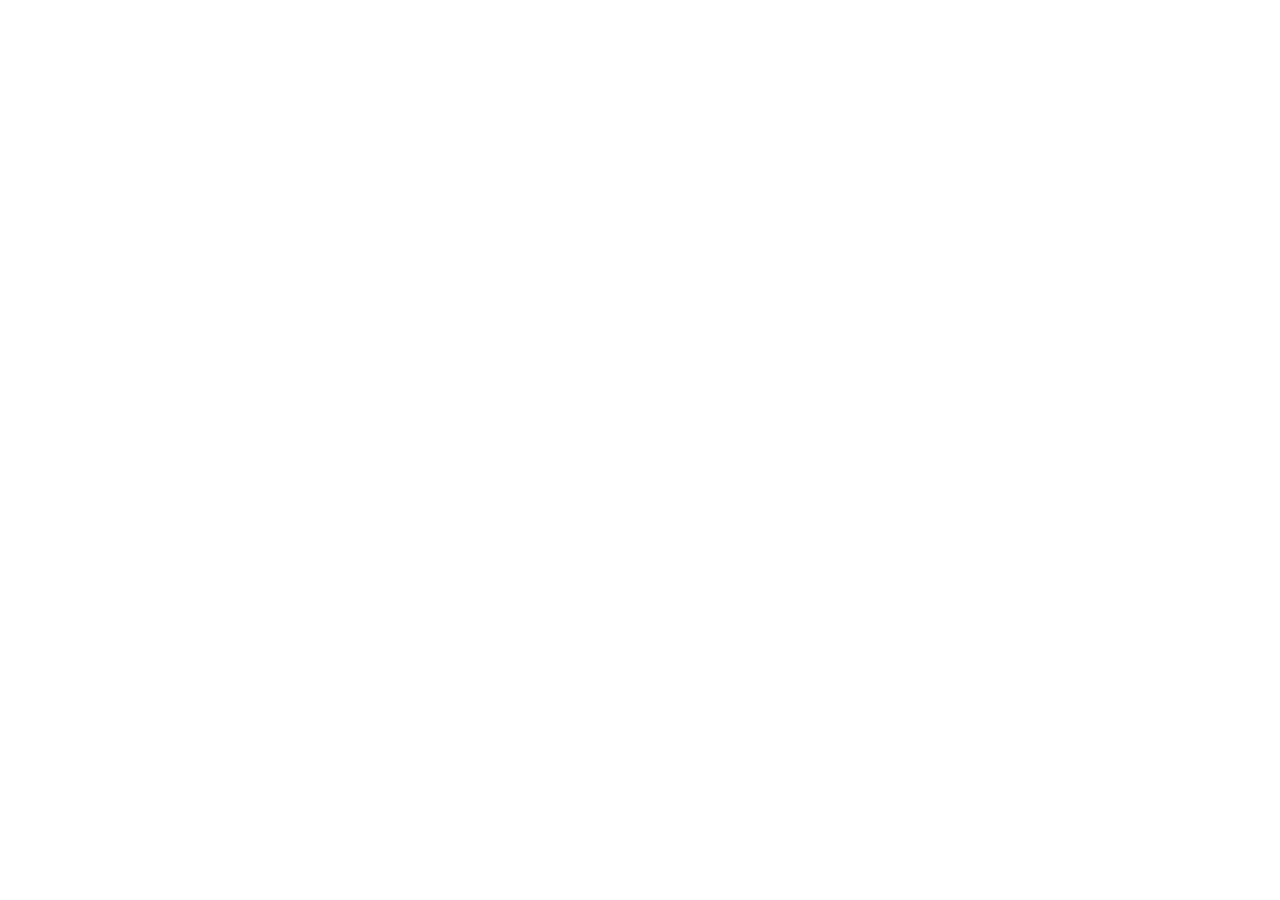
==== admin/index.html @ b475739a "Reflecting Journeys website" ====
<!DOCTYPE html>
<html lang="en">
<head>
  <meta charset="UTF-8" />
  <meta name="viewport" content="width=device-width, initial-scale=1.0" />
  <meta name="robots" content="noindex" />
  <title>Site Admin — Reflecting Journeys</title>
</head>
<body>
  <!-- Decap CMS renders the full admin UI here -->
  <script src="https://unpkg.com/decap-cms@3.17.3/dist/decap-cms.js"></script>
</body>
</html>
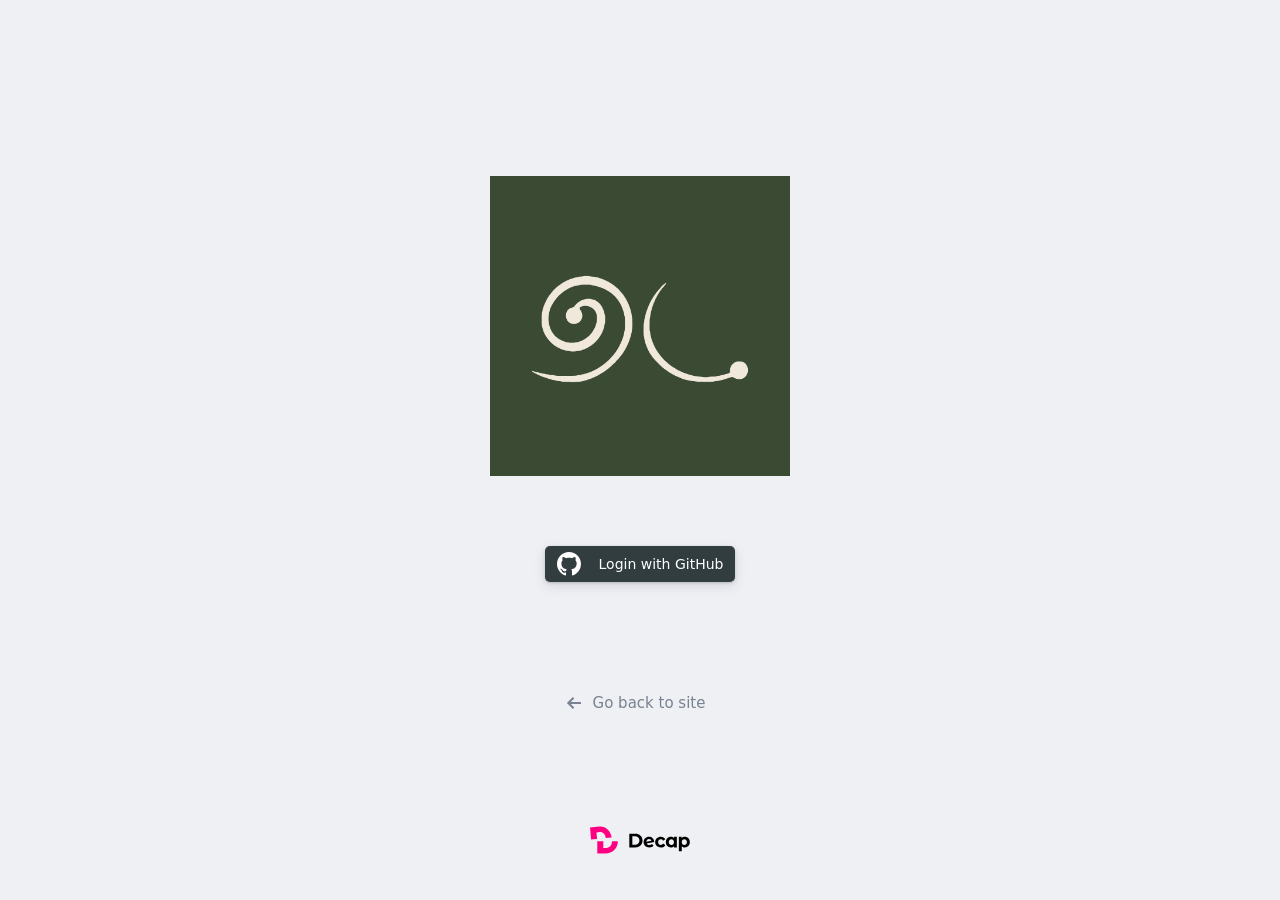
==== commit fb0dcd76: "Admin panel: host Decap CMS 3.17.3 with the site (public CDNs were slow)" ====
--- a/admin/index.html
+++ b/admin/index.html
@@ -5,9 +5,10 @@
   <meta name="viewport" content="width=device-width, initial-scale=1.0" />
   <meta name="robots" content="noindex" />
   <title>Site Admin — Reflecting Journeys</title>
+  <link rel="preconnect" href="https://api.github.com" crossorigin />
 </head>
 <body>
-  <!-- Decap CMS renders the full admin UI here -->
-  <script src="https://unpkg.com/decap-cms@3.17.3/dist/decap-cms.js"></script>
+  <!-- Decap CMS (hosted with the site: public CDNs were slow and unreliable) renders the admin UI here -->
+  <script src="/admin/decap-3.17.3/decap-cms.js"></script>
 </body>
 </html>
